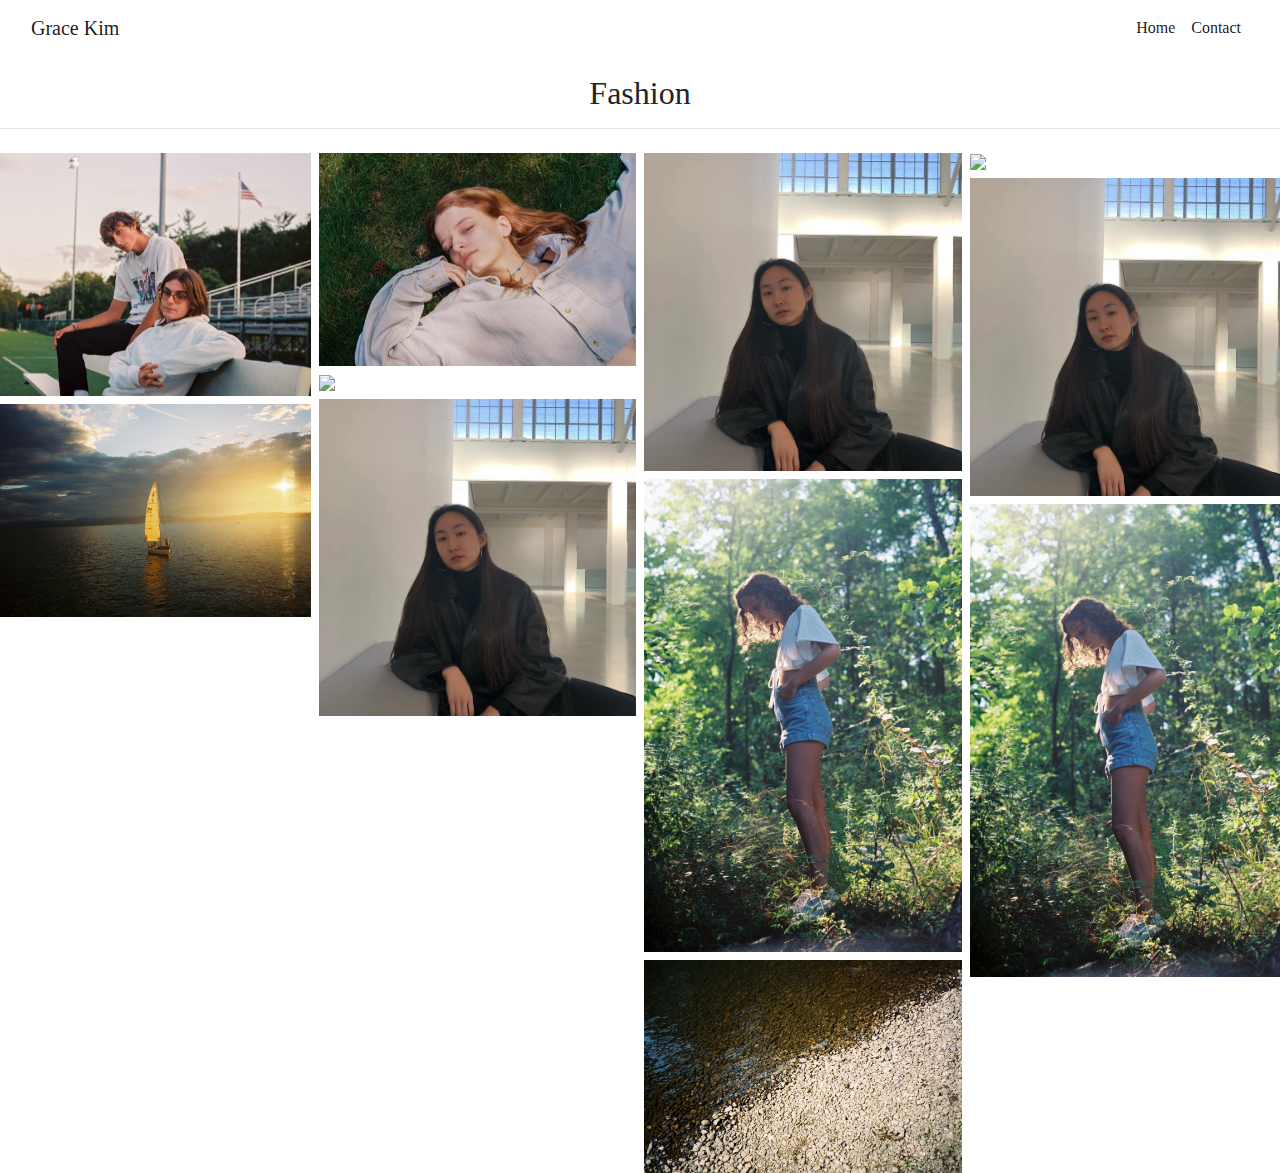
==== fashion.html @ aff8b07e "Added category pages" ====
<!DOCTYPE html>
<html lang="en">
<head>
    <meta charset="UTF-8">
    <title>Grace Kim | Fashion</title>
    <meta name="viewport" content="width=device-width, initial-scale=1, shrink-to-fit=no">
    <link rel="stylesheet" href="https://maxcdn.bootstrapcdn.com/bootstrap/4.0.0/css/bootstrap.min.css" integrity="sha384-Gn5384xqQ1aoWXA+058RXPxPg6fy4IWvTNh0E263XmFcJlSAwiGgFAW/dAiS6JXm" crossorigin="anonymous">
    <link rel="stylesheet" href="landscapeCSS.css">
</head>
<body>
<header>
    <nav class="navbar navbar-expand-lg navbar-light fixed-top" style="background-color: white">
        <div class="container-fluid">
            <a class="navbar-brand" href="#">Grace Kim</a>
            <button class="navbar-toggler navbar-toggler-right" type="button" data-bs-toggle="collapse" data-bs-target="#navbarSupportedContent" aria-controls="navbarSupportedContent" aria-expanded="false" aria-label="Toggle navigation">
                <span class="navbar-toggler-icon"></span>
            </button>
            <div class="collapse navbar-collapse" id="navbarSupportedContent">
                <ul class="navbar-nav ml-auto my-2 my-lg-0">
                    <li class="nav-item">
                        <a class="nav-link active" aria-current="page" href="index.html">Home</a>
                    </li>
                    <li class="nav-item">
                        <a class="nav-link active" aria-current="page" href="#">Contact</a>
                    </li>
                </ul>
            </div>
        </div>
    </nav>
</header>
&nbsp;
<h2 class="text-center">Fashion</h2>
<hr class="featurette-divider">
<div class="row album">
    <div class="column">
        <a href="RockAndWater.jpeg">
            <img src="IMG_2151.jpeg">
        </a>
        <img src="SailBoat.jpeg">

    </div>
    <div class="column">
        <img src="IMG_2154.jpeg">
        <img src="GraceHeadShot2.png">
        <img src="GraceHeadShot.jpg">
    </div>
    <div class="column">
        <img src="GraceHeadShot.jpg">
        <img src="Portrait.jpeg">
        <img src="RockAndWater.jpeg">
    </div>
    <div class="column">
        <img src="GraceHeadShot2.png">
        <img src="GraceHeadShot.jpg">
        <img src="Portrait.jpeg">
    </div>
</div>
<script src="https://code.jquery.com/jquery-3.2.1.slim.min.js" integrity="sha384-KJ3o2DKtIkvYIK3UENzmM7KCkRr/rE9/Qpg6aAZGJwFDMVNA/GpGFF93hXpG5KkN" crossorigin="anonymous"></script>
<script src="https://cdnjs.cloudflare.com/ajax/libs/popper.js/1.12.9/umd/popper.min.js" integrity="sha384-ApNbgh9B+Y1QKtv3Rn7W3mgPxhU9K/ScQsAP7hUibX39j7fakFPskvXusvfa0b4Q" crossorigin="anonymous"></script>
<script src="https://maxcdn.bootstrapcdn.com/bootstrap/4.0.0/js/bootstrap.min.js" integrity="sha384-JZR6Spejh4U02d8jOt6vLEHfe/JQGiRRSQQxSfFWpi1MquVdAyjUar5+76PVCmYl" crossorigin="anonymous"></script>

</body>
</html>
---- landscapeCSS.css ----
h2 {
    font-family:"DM Serif Display",serif;
    padding-top: 50px;
}

.album {
    display: flex;
    flex-wrap: wrap;
    padding: 0  4px;
}

.column {
    flex: 25%;
    max-width: 25%;
    padding: 0 4px;
}

.column img {
    margin-top: 8px;
    vertical-align: middle;
    width: 100%;
}

a {
    font-family:"DM Serif Display",serif;
}
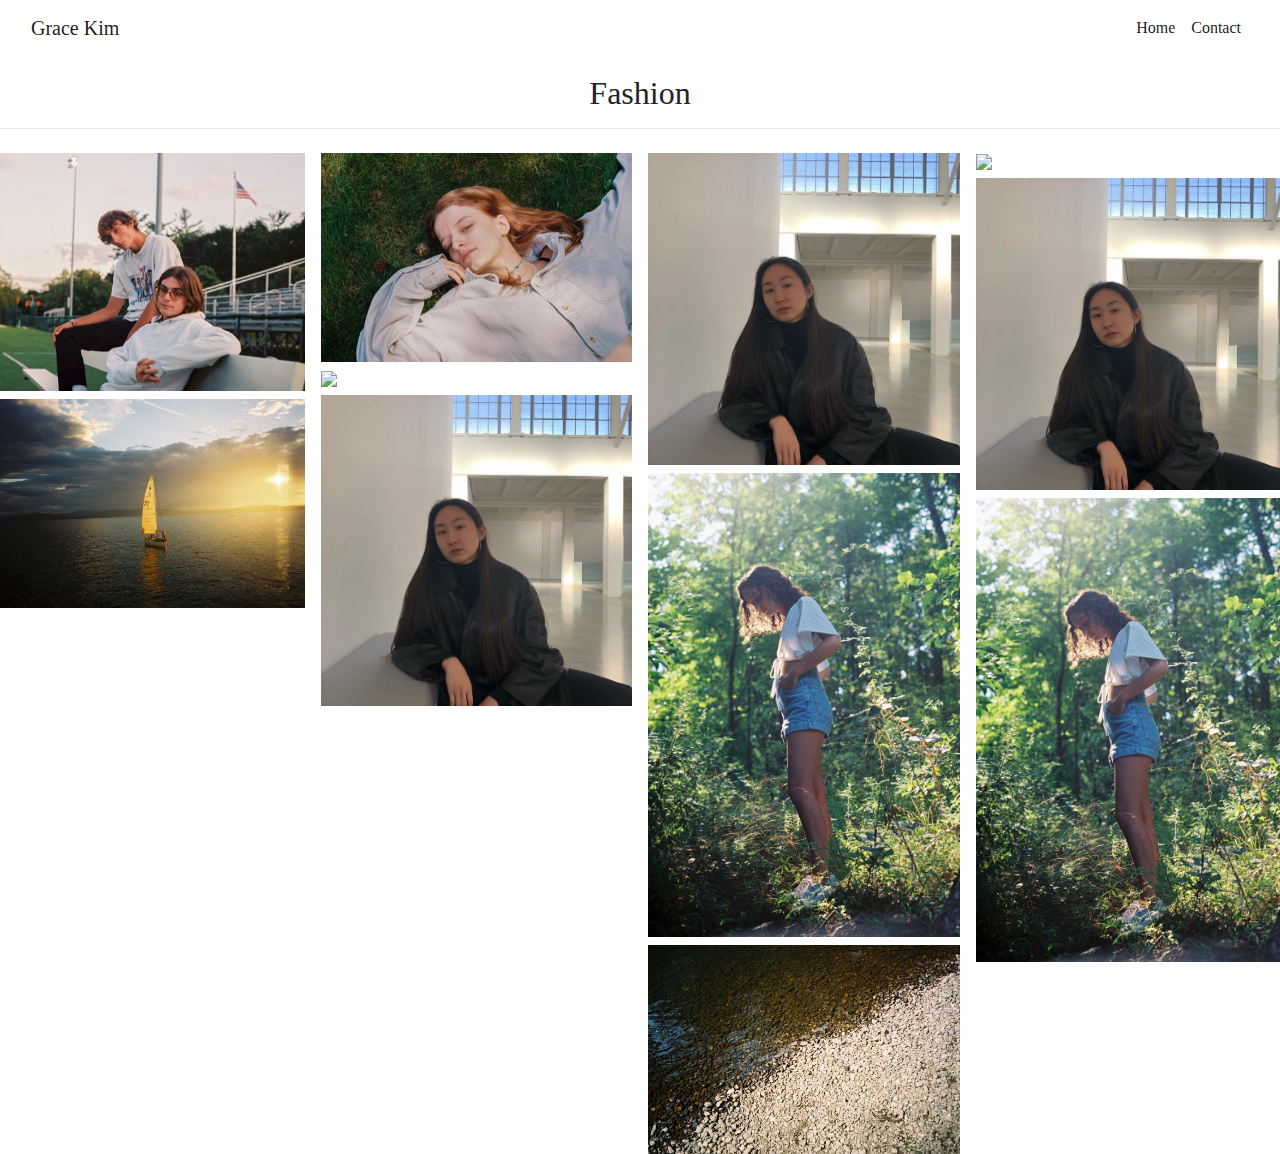
==== commit acd3ed19: "Added carousel to landscapes" ====
--- a/fashion.html
+++ b/fashion.html
@@ -11,7 +11,7 @@
 <header>
     <nav class="navbar navbar-expand-lg navbar-light fixed-top" style="background-color: white">
         <div class="container-fluid">
-            <a class="navbar-brand" href="#">Grace Kim</a>
+            <a class="navbar-brand" href="index.html">Grace Kim</a>
             <button class="navbar-toggler navbar-toggler-right" type="button" data-bs-toggle="collapse" data-bs-target="#navbarSupportedContent" aria-controls="navbarSupportedContent" aria-expanded="false" aria-label="Toggle navigation">
                 <span class="navbar-toggler-icon"></span>
             </button>
@@ -31,7 +31,7 @@
 &nbsp;
 <h2 class="text-center">Fashion</h2>
 <hr class="featurette-divider">
-<div class="row album">
+<div class="row">
     <div class="column">
         <a href="RockAndWater.jpeg">
             <img src="IMG_2151.jpeg">
--- a/landscapeCSS.css
+++ b/landscapeCSS.css
@@ -6,13 +6,13 @@
 .album {
     display: flex;
     flex-wrap: wrap;
-    padding: 0  4px;
+    padding: 0  8px;
 }
 
 .column {
     flex: 25%;
     max-width: 25%;
-    padding: 0 4px;
+    padding: 0 8px;
 }
 
 .column img {
@@ -23,4 +23,8 @@
 
 a {
     font-family:"DM Serif Display",serif;
+}
+
+.mediaView {
+    padding: 100px;
 }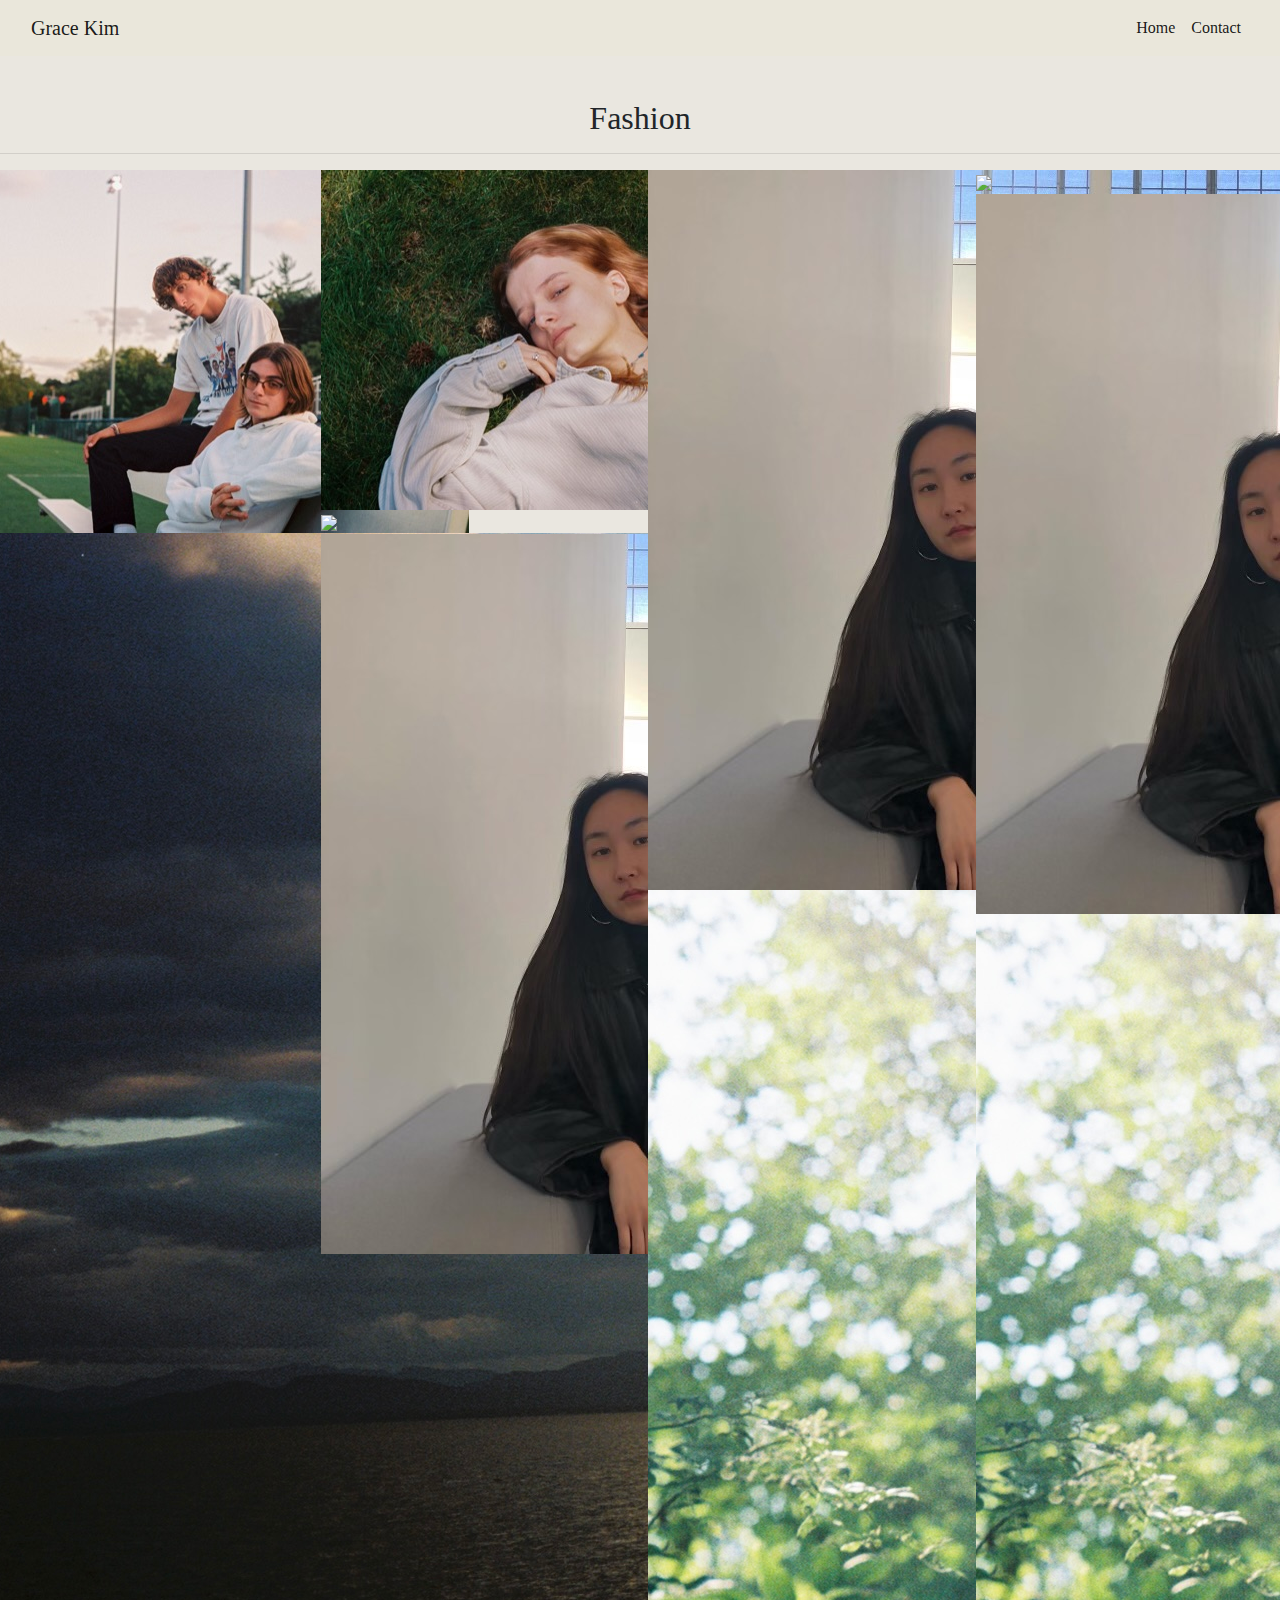
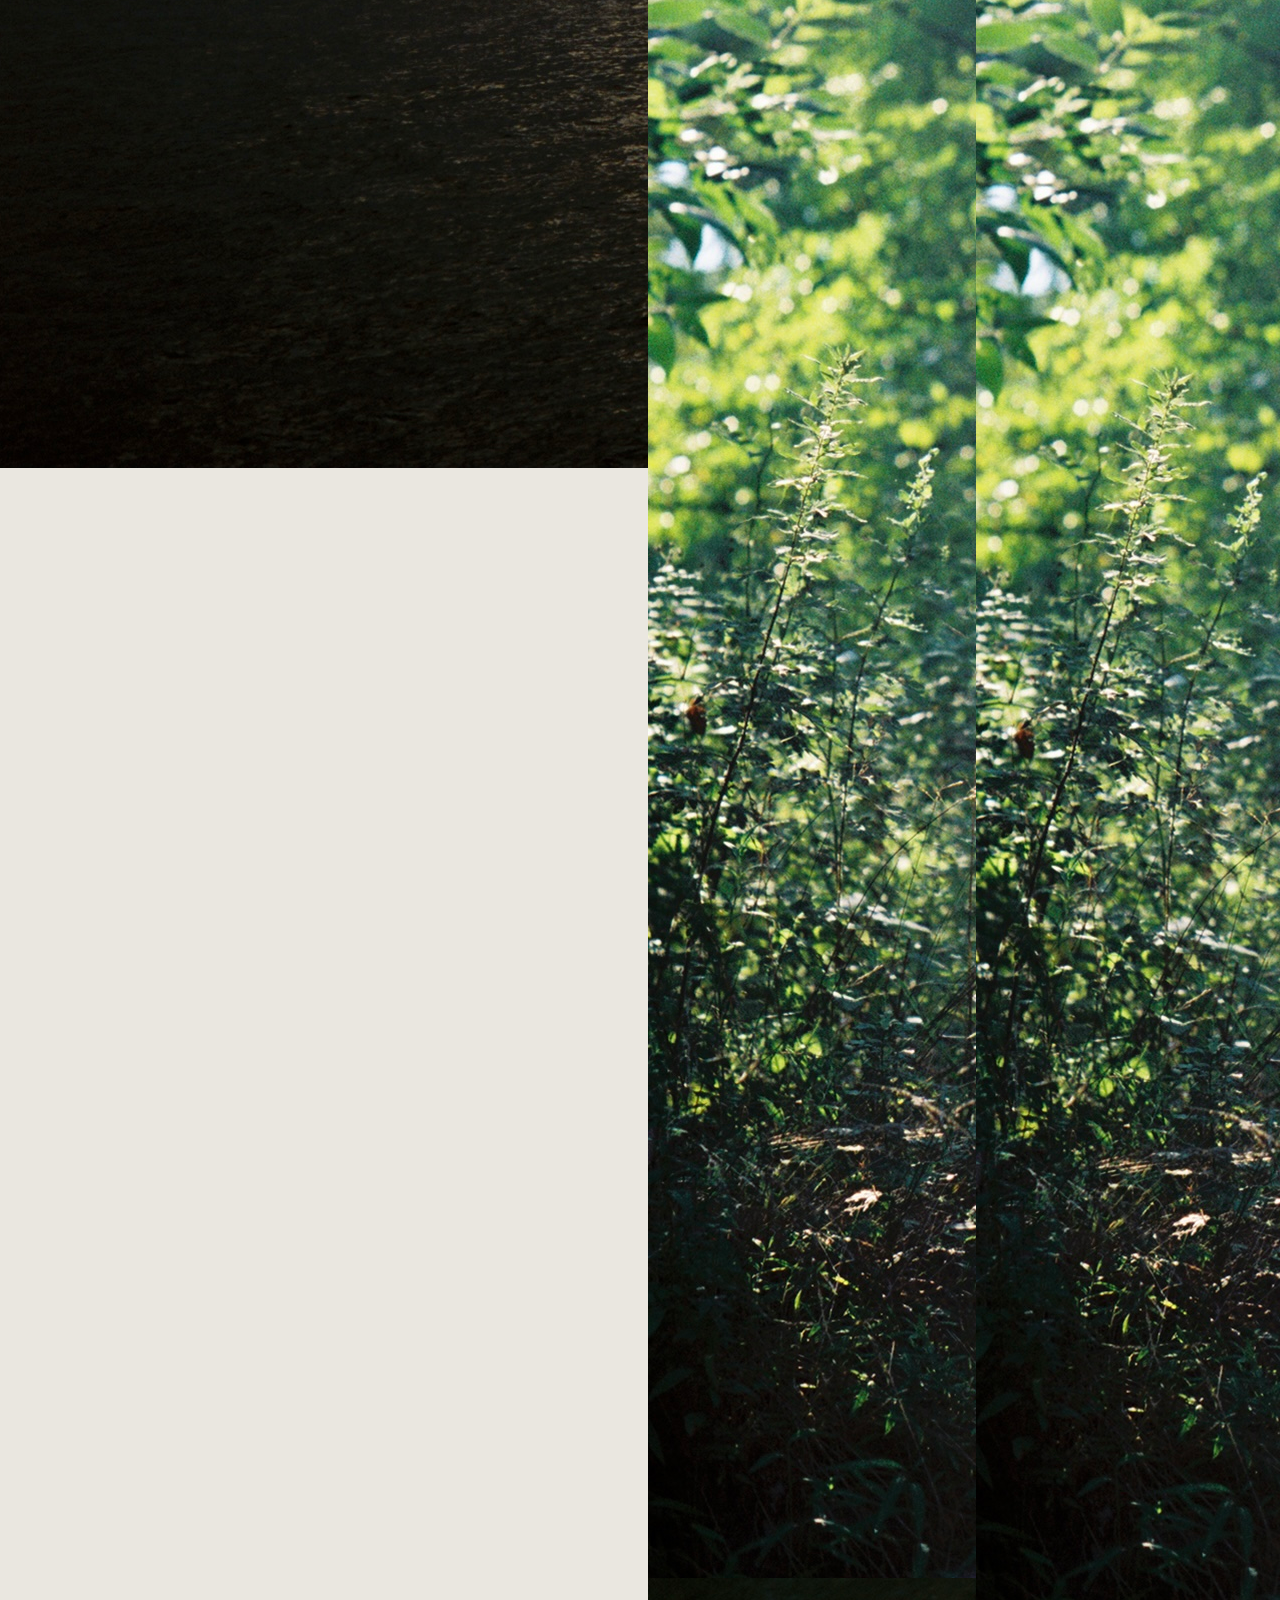
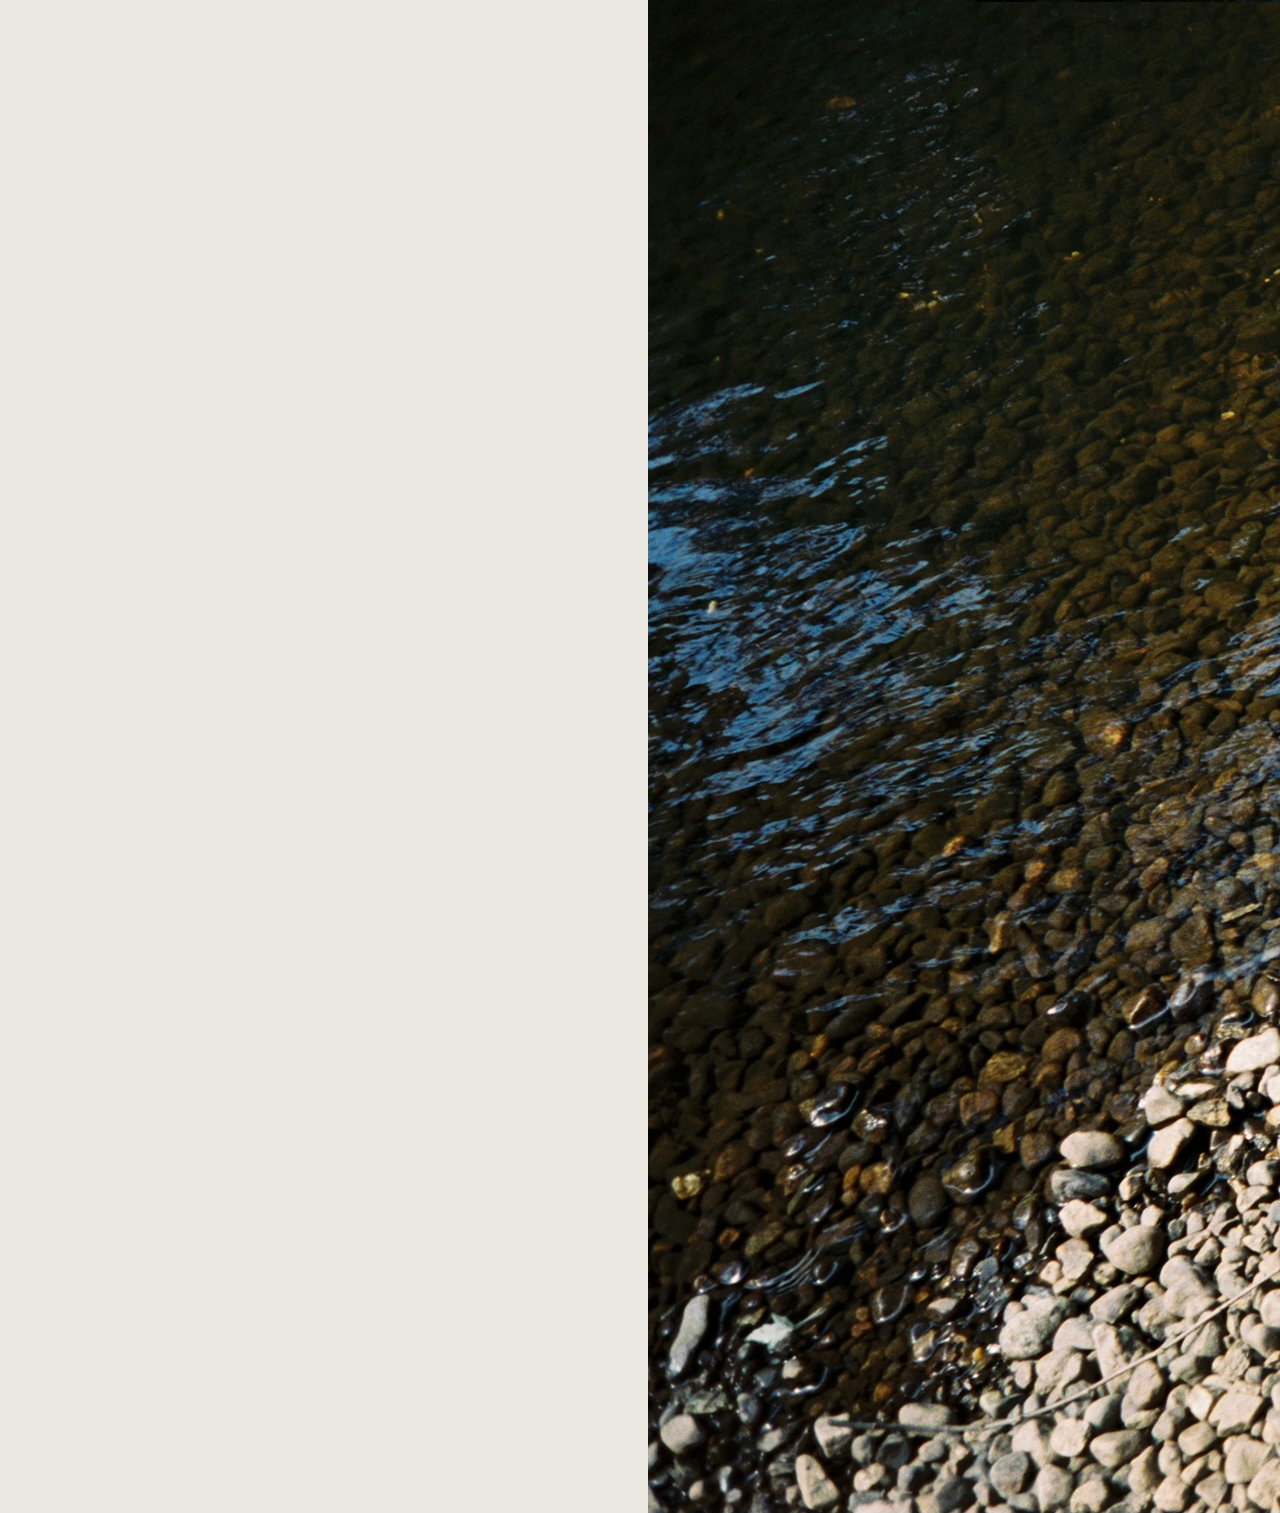
==== commit 946c463d: "Removed carousel from portraits" ====
--- a/fashion.html
+++ b/fashion.html
@@ -7,9 +7,9 @@
     <link rel="stylesheet" href="https://maxcdn.bootstrapcdn.com/bootstrap/4.0.0/css/bootstrap.min.css" integrity="sha384-Gn5384xqQ1aoWXA+058RXPxPg6fy4IWvTNh0E263XmFcJlSAwiGgFAW/dAiS6JXm" crossorigin="anonymous">
     <link rel="stylesheet" href="landscapeCSS.css">
 </head>
-<body>
+<body style="background-color: #eae7e0" ;>
 <header>
-    <nav class="navbar navbar-expand-lg navbar-light fixed-top" style="background-color: white">
+    <nav class="navbar navbar-expand-lg navbar-light fixed-top" style="background-color: #eae7db;">
         <div class="container-fluid">
             <a class="navbar-brand" href="index.html">Grace Kim</a>
             <button class="navbar-toggler navbar-toggler-right" type="button" data-bs-toggle="collapse" data-bs-target="#navbarSupportedContent" aria-controls="navbarSupportedContent" aria-expanded="false" aria-label="Toggle navigation">
--- a/landscapeCSS.css
+++ b/landscapeCSS.css
@@ -1,13 +1,8 @@
 h2 {
     font-family:"DM Serif Display",serif;
-    padding-top: 50px;
+    padding-top: 75px;
 }
 
-.album {
-    display: flex;
-    flex-wrap: wrap;
-    padding: 0  8px;
-}
 
 .column {
     flex: 25%;
@@ -15,11 +10,6 @@
     padding: 0 8px;
 }
 
-.column img {
-    margin-top: 8px;
-    vertical-align: middle;
-    width: 100%;
-}
 
 a {
     font-family:"DM Serif Display",serif;
@@ -27,4 +17,28 @@
 
 .mediaView {
     padding: 100px;
-}+    min-height: 40vh;
+}
+
+.carousel {
+    display: flex;
+    align-items: center;
+    justify-content: center;
+    min-height: 80vh;
+}
+
+.carousel-item {
+    display: flex;
+    align-items: center;
+    justify-content: center;
+}
+
+.verticalImages {
+    display: flex;
+    padding: 50px;
+
+}
+
+
+
+
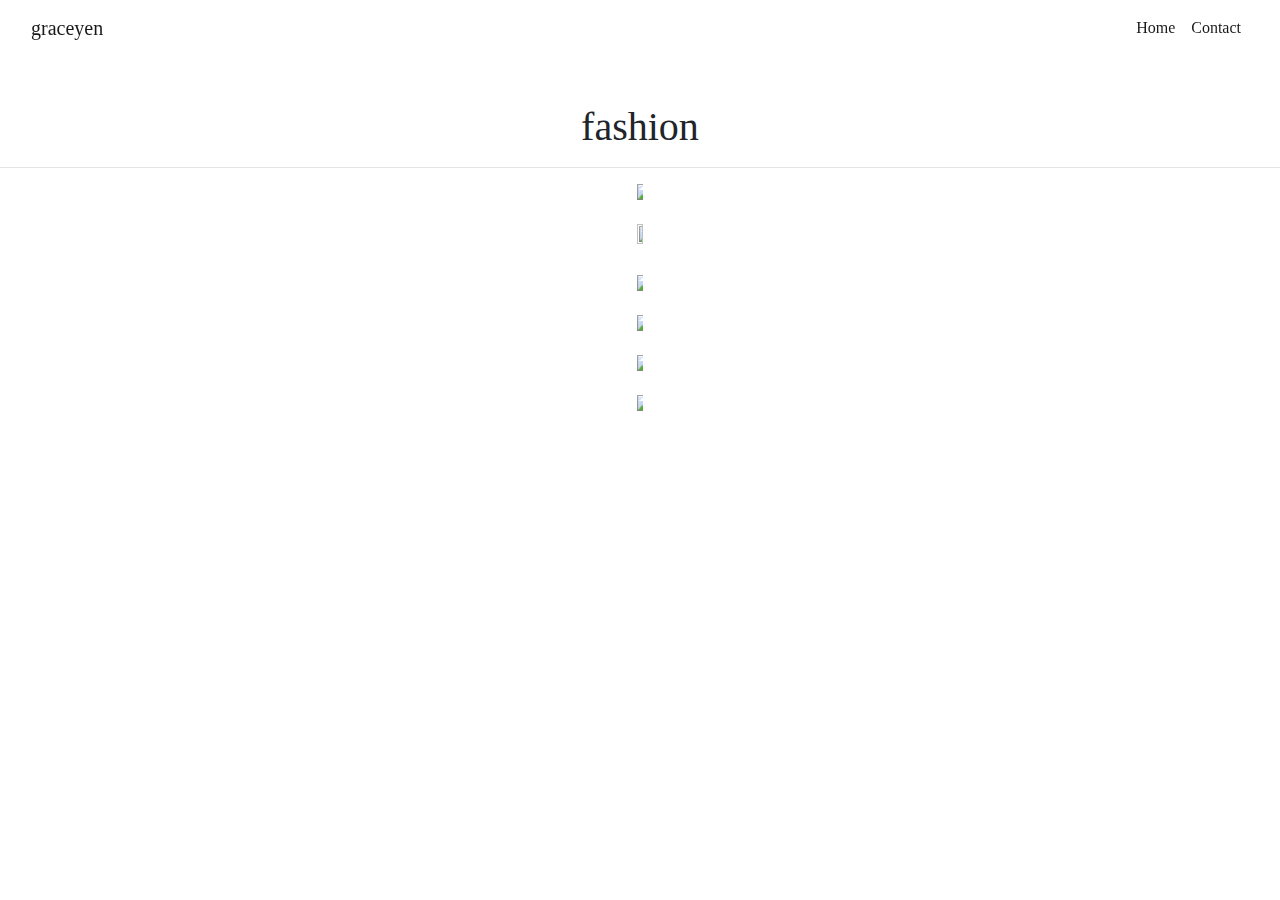
==== commit 375829b3: "Added blur" ====
--- a/fashion.html
+++ b/fashion.html
@@ -2,16 +2,58 @@
 <html lang="en">
 <head>
     <meta charset="UTF-8">
-    <title>Grace Kim | Fashion</title>
+    <title>Grace Kim | Portraits</title>
     <meta name="viewport" content="width=device-width, initial-scale=1, shrink-to-fit=no">
     <link rel="stylesheet" href="https://maxcdn.bootstrapcdn.com/bootstrap/4.0.0/css/bootstrap.min.css" integrity="sha384-Gn5384xqQ1aoWXA+058RXPxPg6fy4IWvTNh0E263XmFcJlSAwiGgFAW/dAiS6JXm" crossorigin="anonymous">
     <link rel="stylesheet" href="landscapeCSS.css">
+    <style>
+        .contain {
+            position: relative;
+            width: 50%;
+        }
+
+        .image {
+            display: block;
+            width: 100%;
+            height: auto;
+        }
+
+        .overlay {
+            position: absolute;
+            bottom: 0;
+            left: 0;
+            right: 0;
+            background-color: #727272;
+            overflow: hidden;
+            opacity: 70%;
+            width: 100%;
+            height: 0;
+            transition: .5s ease;
+        }
+
+        .contain:hover .overlay {
+            height: 100%;
+        }
+
+        .text {
+            color: white;
+            font-size: 20px;
+            position: absolute;
+            top: 50%;
+            left: 50%;
+            -webkit-transform: translate(-50%, -50%);
+            -ms-transform: translate(-50%, -50%);
+            transform: translate(-50%, -50%);
+            text-align: center;
+        }
+
+    </style>
 </head>
-<body style="background-color: #eae7e0" ;>
+<body style="background-color: #ffffff">
 <header>
-    <nav class="navbar navbar-expand-lg navbar-light fixed-top" style="background-color: #eae7db;">
+    <nav class="navbar navbar-expand-lg navbar-light fixed-top">
         <div class="container-fluid">
-            <a class="navbar-brand" href="index.html">Grace Kim</a>
+            <a class="navbar-brand" href="index.html">graceyen</a>
             <button class="navbar-toggler navbar-toggler-right" type="button" data-bs-toggle="collapse" data-bs-target="#navbarSupportedContent" aria-controls="navbarSupportedContent" aria-expanded="false" aria-label="Toggle navigation">
                 <span class="navbar-toggler-icon"></span>
             </button>
@@ -27,34 +69,68 @@
             </div>
         </div>
     </nav>
+    &nbsp;
 </header>
 &nbsp;
-<h2 class="text-center">Fashion</h2>
-<hr class="featurette-divider">
-<div class="row">
-    <div class="column">
-        <a href="RockAndWater.jpeg">
-            <img src="IMG_2151.jpeg">
-        </a>
-        <img src="SailBoat.jpeg">
+<section class="portraits">
+    <h2 class="text-center" style="font-size:40px">fashion</h2>
+    <hr class="featurette-divider">
+    <div class="container pictures">
+        <div class="row">
+            <div class="col-md-10 justify-content-center offset-md-1" align="center">
+                <div class="contain">
+                    <img class="image img-fluid" width="800" src="fashion-red.png">
+                    <div class="overlay">
+                        <div class="text">
+                            <h3>Monochrome</h3>
+                            <p>Taken with X</p>
+                        </div>
+                    </div>
+                </div>
+                &nbsp;
+                <div class="contain">
+                    <img class="image img-fluid" height="600" width="800" src="fashion-white.png">
+                    <div class="overlay">
+                        <div class="text">Shit</div>
+                    </div>
+                </div>
+                &nbsp;
+                <div class="contain">
+                    <img class="image img-fluid" src="fashion-field.png">
+                    <div class="overlay">
+                        <div class="text">Fuck</div>
+                    </div>
+                </div>
+                &nbsp;
+                <div class="contain">
+                    <img class="image img-fluid" src="fashion-nsfw.png">
+                    <div class="overlay">
+                        <div class="text">Fuck</div>
+                    </div>
+                </div>
+                &nbsp;
+                <div class="contain">
+                    <img class="image img-fluid" src="fashion-monochrome.png">
+                    <div class="overlay">
+                        <div class="text">Fuck</div>
+                    </div>
+                </div>
+                &nbsp;
+                <div class="contain">
+                    <img class="image img-fluid" src="fashion-sweatshirt.png">
+                    <div class="overlay">
+                        <div class="text">Fuck</div>
+                    </div>
+                </div>
+            </div>
+        </div>
+    </div>
 
-    </div>
-    <div class="column">
-        <img src="IMG_2154.jpeg">
-        <img src="GraceHeadShot2.png">
-        <img src="GraceHeadShot.jpg">
-    </div>
-    <div class="column">
-        <img src="GraceHeadShot.jpg">
-        <img src="Portrait.jpeg">
-        <img src="RockAndWater.jpeg">
-    </div>
-    <div class="column">
-        <img src="GraceHeadShot2.png">
-        <img src="GraceHeadShot.jpg">
-        <img src="Portrait.jpeg">
-    </div>
-</div>
+
+</section>
+&nbsp;
+&nbsp;
+
 <script src="https://code.jquery.com/jquery-3.2.1.slim.min.js" integrity="sha384-KJ3o2DKtIkvYIK3UENzmM7KCkRr/rE9/Qpg6aAZGJwFDMVNA/GpGFF93hXpG5KkN" crossorigin="anonymous"></script>
 <script src="https://cdnjs.cloudflare.com/ajax/libs/popper.js/1.12.9/umd/popper.min.js" integrity="sha384-ApNbgh9B+Y1QKtv3Rn7W3mgPxhU9K/ScQsAP7hUibX39j7fakFPskvXusvfa0b4Q" crossorigin="anonymous"></script>
 <script src="https://maxcdn.bootstrapcdn.com/bootstrap/4.0.0/js/bootstrap.min.js" integrity="sha384-JZR6Spejh4U02d8jOt6vLEHfe/JQGiRRSQQxSfFWpi1MquVdAyjUar5+76PVCmYl" crossorigin="anonymous"></script>
--- a/landscapeCSS.css
+++ b/landscapeCSS.css
@@ -1,44 +1,37 @@
-h2 {
-    font-family:"DM Serif Display",serif;
-    padding-top: 75px;
+body {
+    padding-top: 20px
 }
 
-
-.column {
-    flex: 25%;
-    max-width: 25%;
-    padding: 0 8px;
+h2 {
+    font-family:"Didot",serif;
+    padding-top: 15px;
 }
 
 
 a {
-    font-family:"DM Serif Display",serif;
-}
-
-.mediaView {
-    padding: 100px;
-    min-height: 40vh;
-}
-
-.carousel {
-    display: flex;
-    align-items: center;
-    justify-content: center;
-    min-height: 80vh;
-}
-
-.carousel-item {
-    display: flex;
-    align-items: center;
-    justify-content: center;
+    font-family:"Didot",serif;
 }
 
 .verticalImages {
     display: flex;
-    padding: 50px;
-
 }
 
+.pictures {
+    display: flex;
+    justify-content: center;
+    align-items: center;
+}
 
+h5 {
+    color: black;
+    font-family:"Didot",sans-serif;
+}
 
+.portraits {
+    display: block;
+    padding-top: 20px;
+}
 
+.navbar {
+    background: linear-gradient(to right bottom, rgba(255, 255, 255, 0.8), rgba(255, 255, 255, 0.7));
+}
